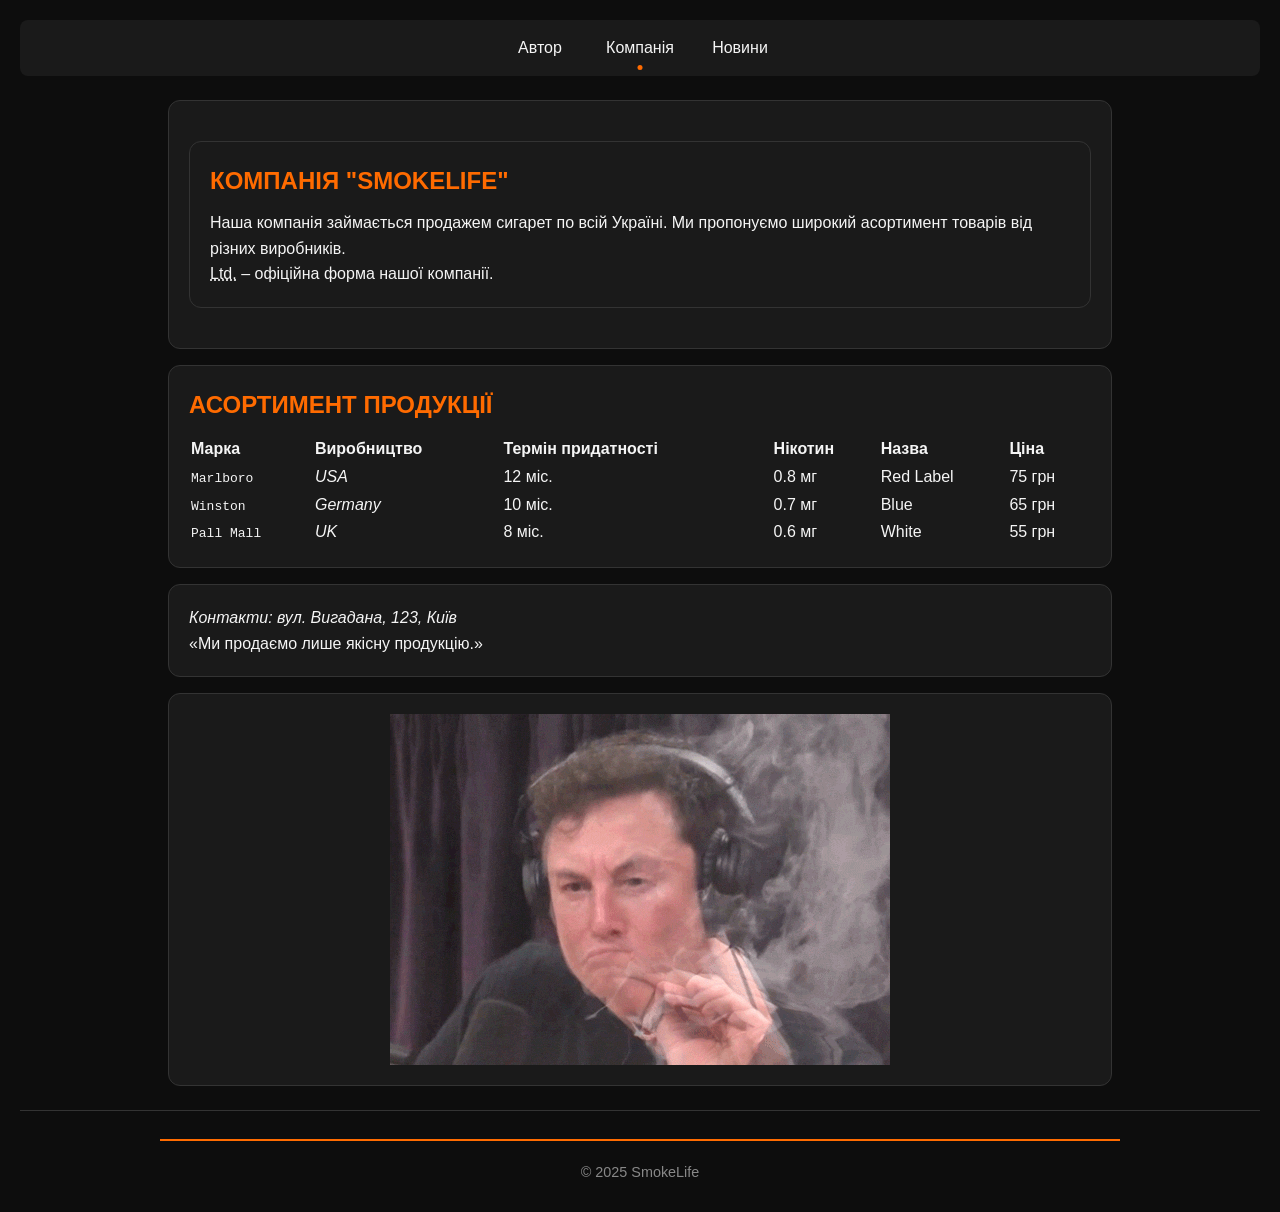
==== src/company.html @ f9f2b9a3 "complete lab2" ====
<!DOCTYPE html>
<html lang="uk">

<head>
	<meta charset="UTF-8">
	<meta name="author" content="Студент Артемка">
	<title>Компанія "SmokeLife"</title>
	<link rel="stylesheet" href="css/style.css">

	<style>
		.product-table {
			width: 100%;
		}

		.logo-img {
			margin: 0 auto;
			width: fit-content;
		}
	</style>
</head>


<body>
	<div class="wrapper">
		<!-- Header & Navigation -->
		<header class="header">
			<div class="header__conainer">
				<nav class="nav">
					<ul class="nav-list">
						<li class="nav-item"><a href="author.html">Автор</a></li>
						<li class="nav-item active"><a href="company.html">Компанія</a></li>
						<li class="nav-item"><a href="news.html">Новини</a></li>
					</ul>
				</nav>
			</div>
		</header>

		<!-- Main content -->
		<main class="main">
			<div class="main__container">
				<!-- Company Intro -->
				<section id="company-intro" class="section">
					<div class="block">
						<article class="company-description">
							<h2 class="section-title">Компанія "SmokeLife"</h2>
							<p>
								Наша компанія займається продажем сигарет по всій Україні.
								Ми пропонуємо широкий асортимент товарів від різних виробників.
							</p>
							<p>
								<abbr class="short" title="Limited">Ltd.</abbr> – офіційна форма нашої компанії.
							</p>
						</article>
					</div>
				</section>

				<!-- Products Table -->
				<section id="products" class="section">
					<h2 class="section-title">Асортимент продукції</h2>
					<table class="product-table">
						<thead>
							<tr>
								<th>Марка</th>
								<th>Виробництво</th>
								<th>Термін придатності</th>
								<th>Нікотин</th>
								<th>Назва</th>
								<th>Ціна</th>
							</tr>
						</thead>
						<tbody>
							<tr>
								<td><code id="c1" title="марка">Marlboro</code></td>
								<td><var id="v1" title="виробник">USA</var></td>
								<td>12 міс.</td>
								<td>0.8 мг</td>
								<td>Red Label</td>
								<td>75 грн</td>
							</tr>
							<tr>
								<td><code id="c2" title="марка">Winston</code></td>
								<td><var id="v2" title="виробник">Germany</var></td>
								<td>10 міс.</td>
								<td>0.7 мг</td>
								<td>Blue</td>
								<td>65 грн</td>
							</tr>
							<tr>
								<td><code id="c3" title="марка">Pall Mall</code></td>
								<td><var id="v3" title="виробник">UK</var></td>
								<td>8 міс.</td>
								<td>0.6 мг</td>
								<td>White</td>
								<td>55 грн</td>
							</tr>
						</tbody>
					</table>
				</section>

				<!-- Contacts and Quote -->
				<section id="contacts" class="section">
					<address class="contact-info">
						Контакти: вул. Вигадана, 123, Київ
					</address>
					<blockquote class="quote">
						<q>Ми продаємо лише якісну продукцію.</q>
					</blockquote>
				</section>

				<!-- Logo Section -->
				<section id="logo-section" class="section">
					<img id="logo" class="logo-img" src="img/g1hQ.gif" alt="Лого компанії">
				</section>

			</div>
		</main>

		<!-- Footer -->
		<footer class="footer">
			<div class="footer__container">
				<hr class="divider">
				<p class="footer-text">© 2025 SmokeLife</p>
			</div>
		</footer>
	</div>

</body>

</html>
---- src/css/style.css ----
/* reset */
*,
*::before,
*::after {
	margin: 0;
	padding: 0;
	box-sizing: border-box;
	border: 0;
	-webkit-tap-highlight-color: transparent;

	/* border: #f5f5f5 solid 1px; */
}

ul,
ol {
	list-style: none;
}

a {
	text-decoration: none;
	color: inherit;
}

img {
	max-width: 100%;
	height: auto;
	display: block;
}

h1,
h2,
h3,
h4,
h5,
h6 {
	font-size: inherit;
	font-weight: inherit;
}

th,
td,
tt {
	text-align: left;
}

/* variables */
:root {
	--color-bg: #0d0d0d;
	--color-text: #f5f5f5;
	--color-accent: #ff6b00;
	--color-muted: #888;
	--color-border: #333;

	--font-main: 'Kanit', sans-serif;

	--container-width: 1000px;
	--transition: 0.3s ease;

	--border-radius: 12px;
}

/* base styles */
html,
body {
	height: 100%;
	font-family: var(--font-main);
	background-color: var(--color-bg);
	color: var(--color-text);
	line-height: 1.6;
	scroll-behavior: smooth;
}

/* container */
.wrapper {
	margin: 0 auto;
	padding: 20px;
	display: flex;
	flex-direction: column;
	min-height: 100vh;
}

[class*='__container'] {
	padding: 8px 20px;
	margin: 0 auto;
	width: 100%;
	max-width: var(--container-width);
}

/* header + navigation */

.nav {
	background-color: #1a1a1a;
	border-radius: 8px;
	padding: 10px 20px;
}

.nav-list {
	display: flex;
	gap: 20px;
	justify-content: center;
}

.nav-item a {
	color: var(--color-text);
	font-weight: 500;
	position: relative;
	display: inline-block;
	padding: 5px 0;
	transition: var(--transition);

	min-width: 80px;
	text-align: center;
}

.nav-item a::after {
	content: '';
	position: absolute;
	bottom: -4px;
	left: 50%;
	transform: translateX(-50%) scaleX(0);
	transform-origin: center center;
	width: 100%;
	height: 2px;
	background: var(--color-accent, orange);
	transition: transform 0.3s ease;
}

.nav-item a:hover::after {
	transform: translateX(-50%) scaleX(1);
}

.nav-item a:hover::before {
	width: 100%;
}

.nav-item.active a {
	color: var(--main-color);
	position: relative;
}

.nav-item.active a::after {
	content: '';
	position: absolute;
	bottom: -4px;
	left: 50%;
	transform: translateX(-50%) scaleX(1);
	width: 5px;
	height: 5px;
	background-color: var(--color-accent);
	border-radius: 50%;

	transition: width 0.3s ease, height 0.2s ease, border-radius 0.2s ease;
}

.nav-item.active a:hover::after {
	width: 100%;
	height: 2px;
	border-radius: 1px;
}

/* content */

.main {
	flex: 1;
	display: flex;
	flex-direction: column;
	gap: 40px;
}

.section {
	padding: 20px;
	background-color: #1a1a1a;
	border: 1px solid var(--color-border);
	border-radius: var(--border-radius);

	margin: 16px 8px;
}

.section-title {
	font-size: 1.5rem;
	font-weight: 600;
	margin-bottom: 10px;
	color: var(--color-accent);
}

article {
	padding: 20px;
	margin: 20px 0;
	background-color: #1a1a1a;
	border: 1px solid var(--color-border);
	border-radius: var(--border-radius);
}

.article p {
	font-size: 1rem;
	color: var(--color-text);
}

/* news */

.news-title {
	font-size: 1.1rem;
	font-weight: 600;
	margin-bottom: 10px;
	color: var(--color-accent);
}

.discount {
	color: var(--color-accent);
}

/* footer */
.footer {
	margin-top: auto;
	text-align: center;
	border-top: 1px solid var(--color-border);
	color: var(--color-muted);
	font-size: 0.9rem;
}

.divider {
	border: none;
	border-top: 2px solid var(--color-accent);
	margin: 20px 0;
}

/* media queries */
.section-title::first-line {
	text-transform: uppercase;
}

.article p::after {
	content: ' +';
	color: var(--color-accent);
}
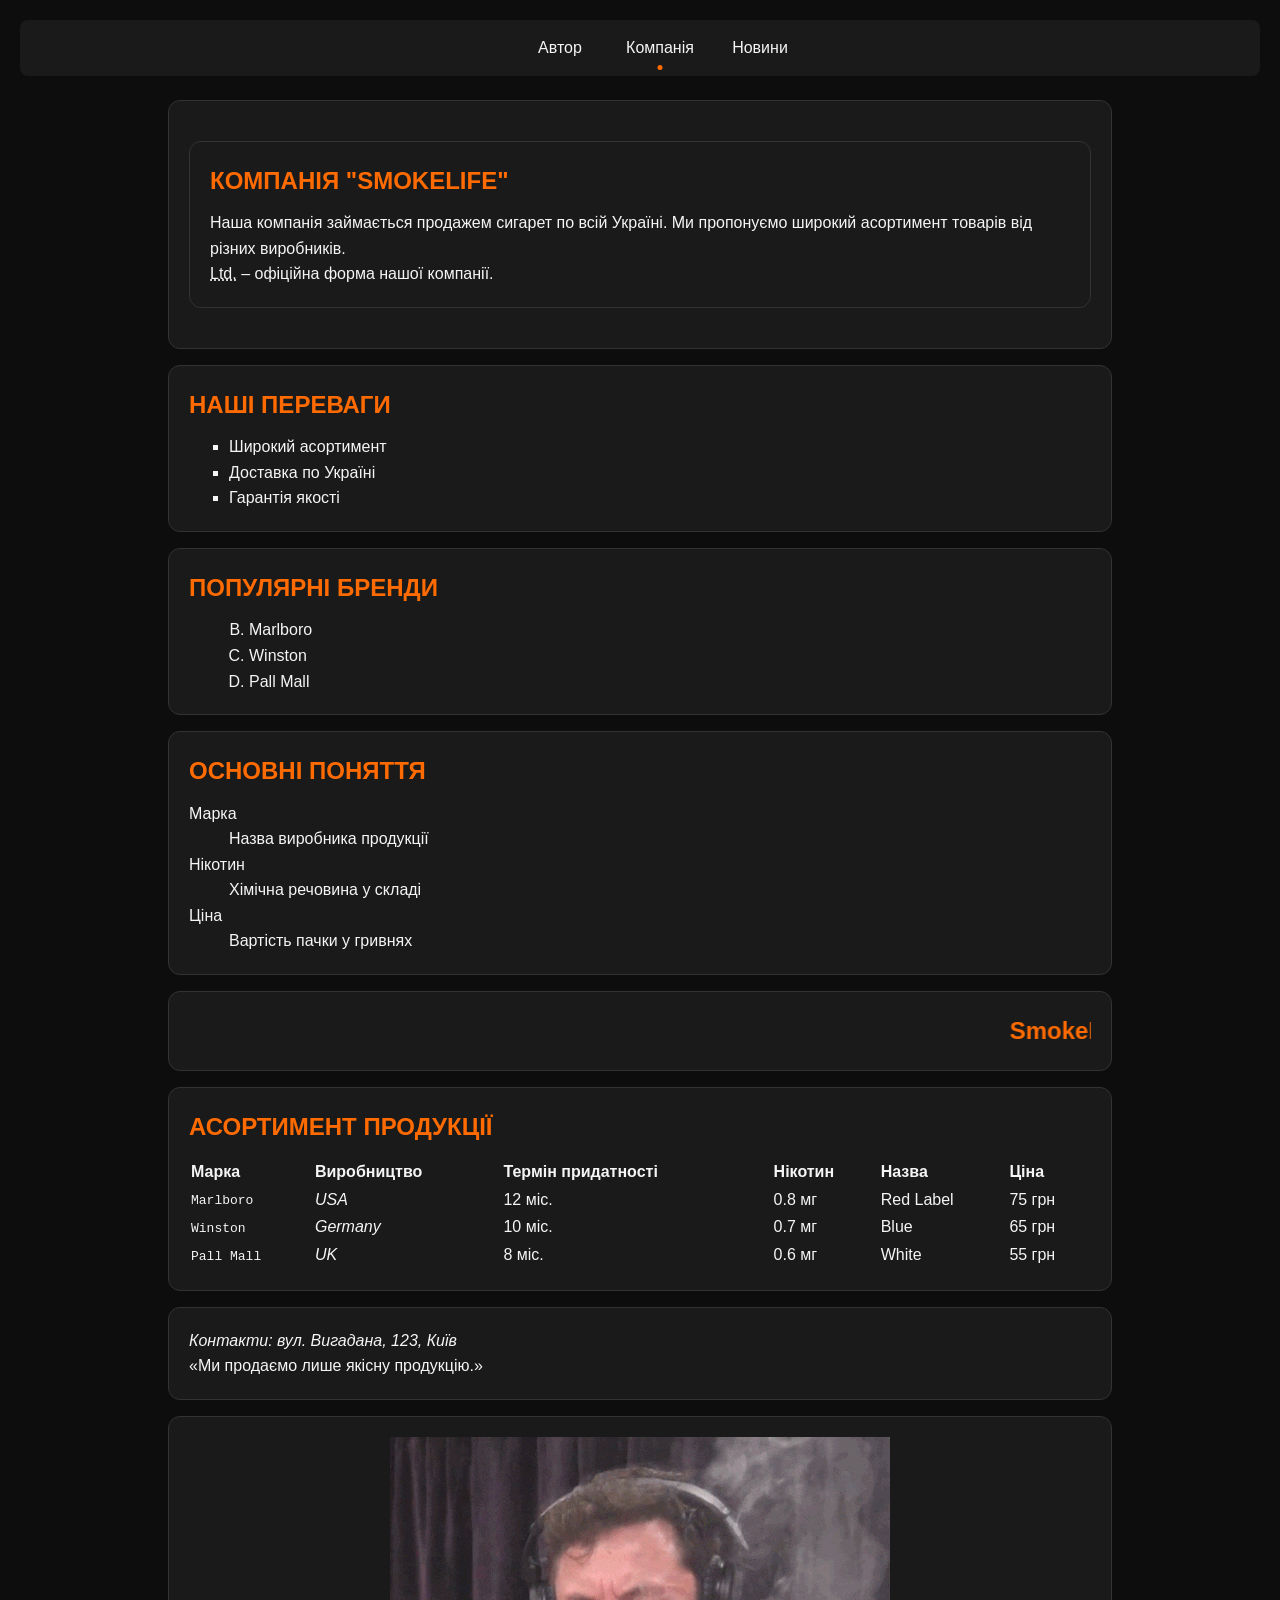
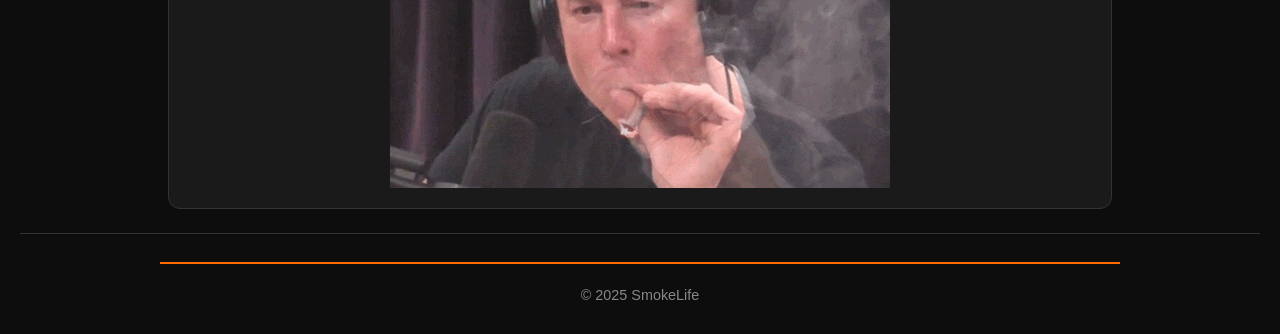
==== commit f6dc28a4: "complete lab3" ====
--- a/src/company.html
+++ b/src/company.html
@@ -52,6 +52,46 @@
 							</p>
 						</article>
 					</div>
+				</section>
+
+				<!-- Bulleted list -->
+				<section class="section">
+					<h2 class="section-title">Наші переваги</h2>
+					<ul type="square" title="Список переваг">
+						<li class="adv-item">Широкий асортимент</li>
+						<li class="adv-item">Доставка по Україні</li>
+						<li class="adv-item">Гарантія якості</li>
+					</ul>
+				</section>
+
+				<!-- Numbered list -->
+				<section class="section">
+					<h2 class="section-title">Популярні бренди</h2>
+					<ol type="A" start="2" style="margin-left:20px;">
+						<li value="2" class="brand-item">Marlboro</li>
+						<li class="brand-item">Winston</li>
+						<li class="brand-item">Pall Mall</li>
+					</ol>
+				</section>
+
+				<!-- List of definitions -->
+				<section class="section">
+					<h2 class="section-title">Основні поняття</h2>
+					<dl class="definitions" id="defs" title="Терміни компанії">
+						<dt title="марка сигарет" class="term">Марка</dt>
+						<dd>Назва виробника продукції</dd>
+						<dt title="нікотин" class="term">Нікотин</dt>
+						<dd>Хімічна речовина у складі</dd>
+						<dt title="ціна" class="term">Ціна</dt>
+						<dd>Вартість пачки у гривнях</dd>
+					</dl>
+				</section>
+
+				<!-- marquee -->
+				<section class="section marquee-section">
+					<marquee scrollamount="5" title="Реклама" id="runtext">
+						SmokeLife – тільки якість, тільки оригінал!
+					</marquee>
 				</section>
 
 				<!-- Products Table -->
--- a/src/css/style.css
+++ b/src/css/style.css
@@ -11,8 +11,33 @@
 	/* border: #f5f5f5 solid 1px; */
 }
 
-ul,
+/* ul,
 ol {
+	list-style: none;
+} */
+
+ul {
+	padding-left: 40px;
+	/* margin-top: 1em; */
+	/* margin-bottom: 1em; */
+}
+
+ol {
+	padding-left: 40px;
+	/* margin-top: 1em; */
+	/* margin-bottom: 1em; */
+}
+
+/* dl {
+	margin-top: 1em;
+	margin-bottom: 1em;
+} */
+
+dd {
+	margin-left: 40px;
+}
+
+.nav-list {
 	list-style: none;
 }
 
@@ -233,3 +258,13 @@
 	content: ' +';
 	color: var(--color-accent);
 }
+
+.section.marquee-section {
+	color: var(--color-accent);
+	font-size: 1.5rem;
+	font-weight: 600;
+
+	display: flex;
+	justify-content: center;
+	align-items: center;
+}
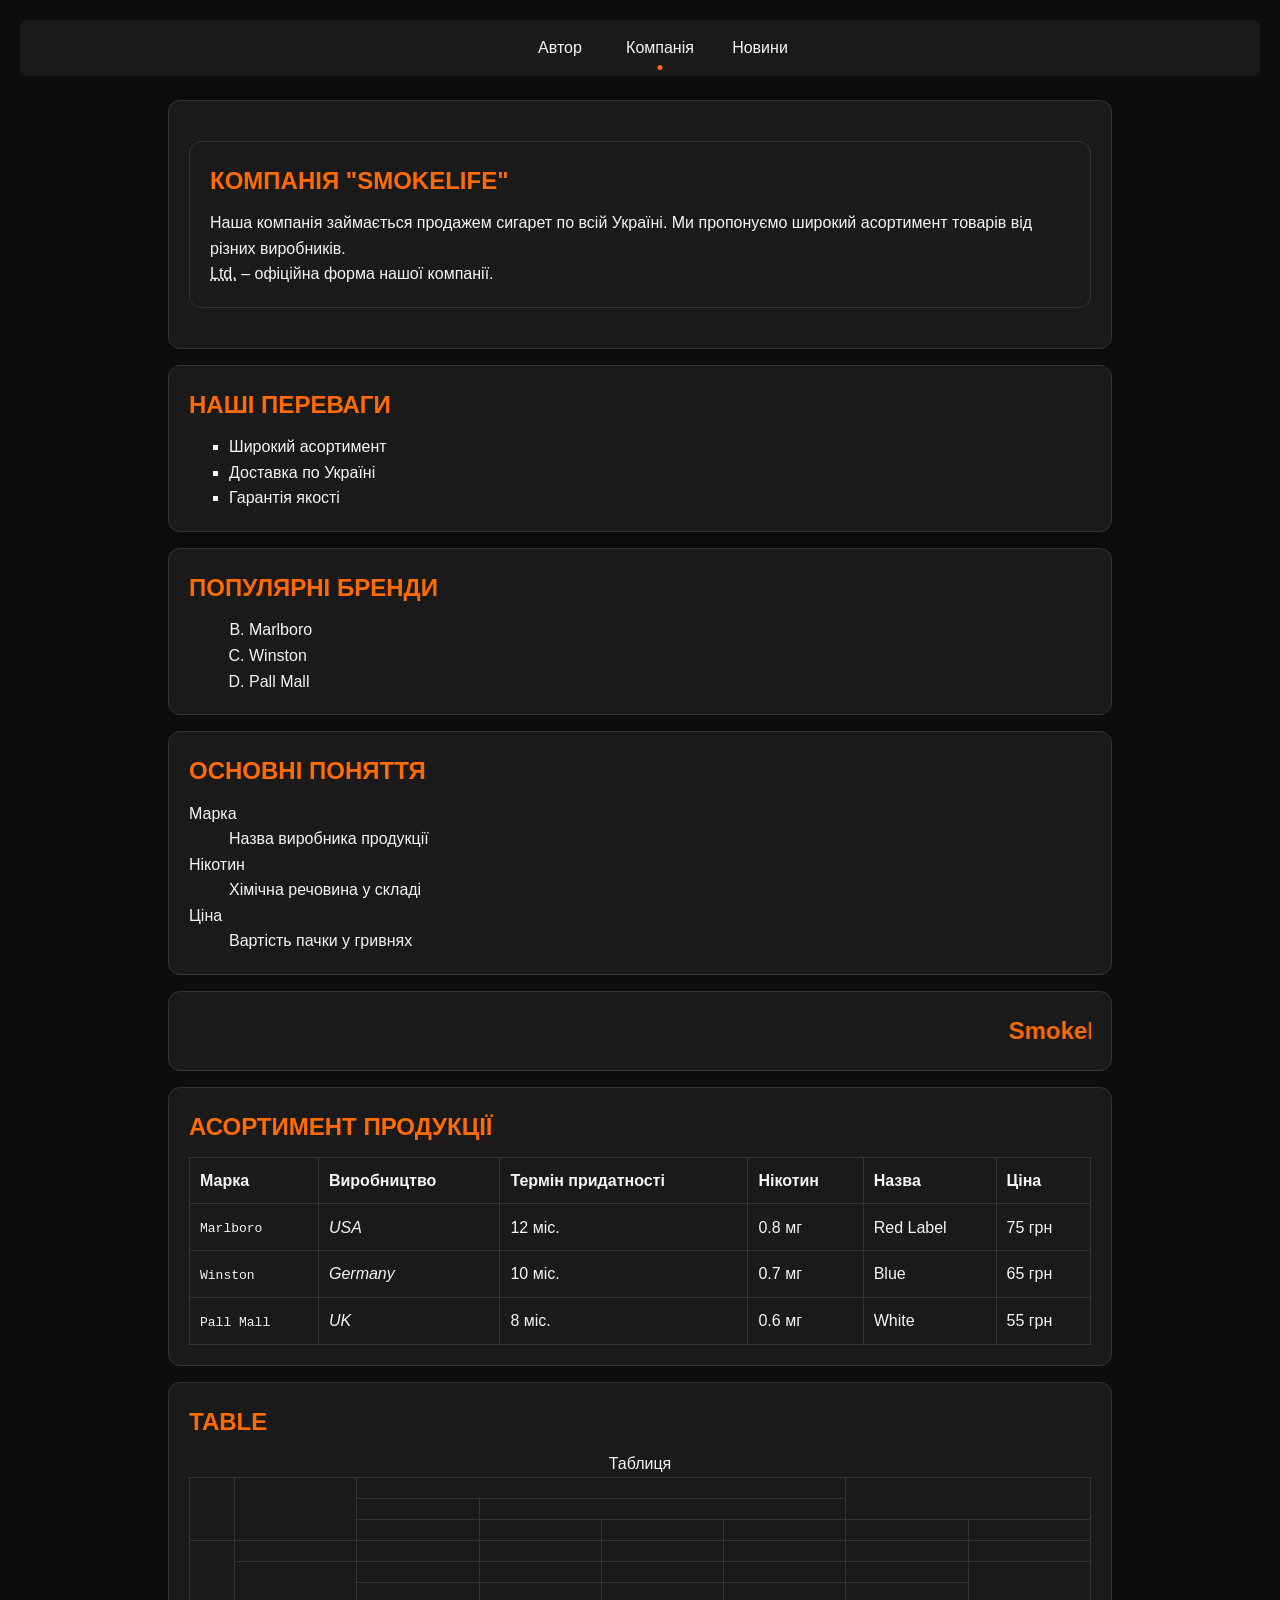
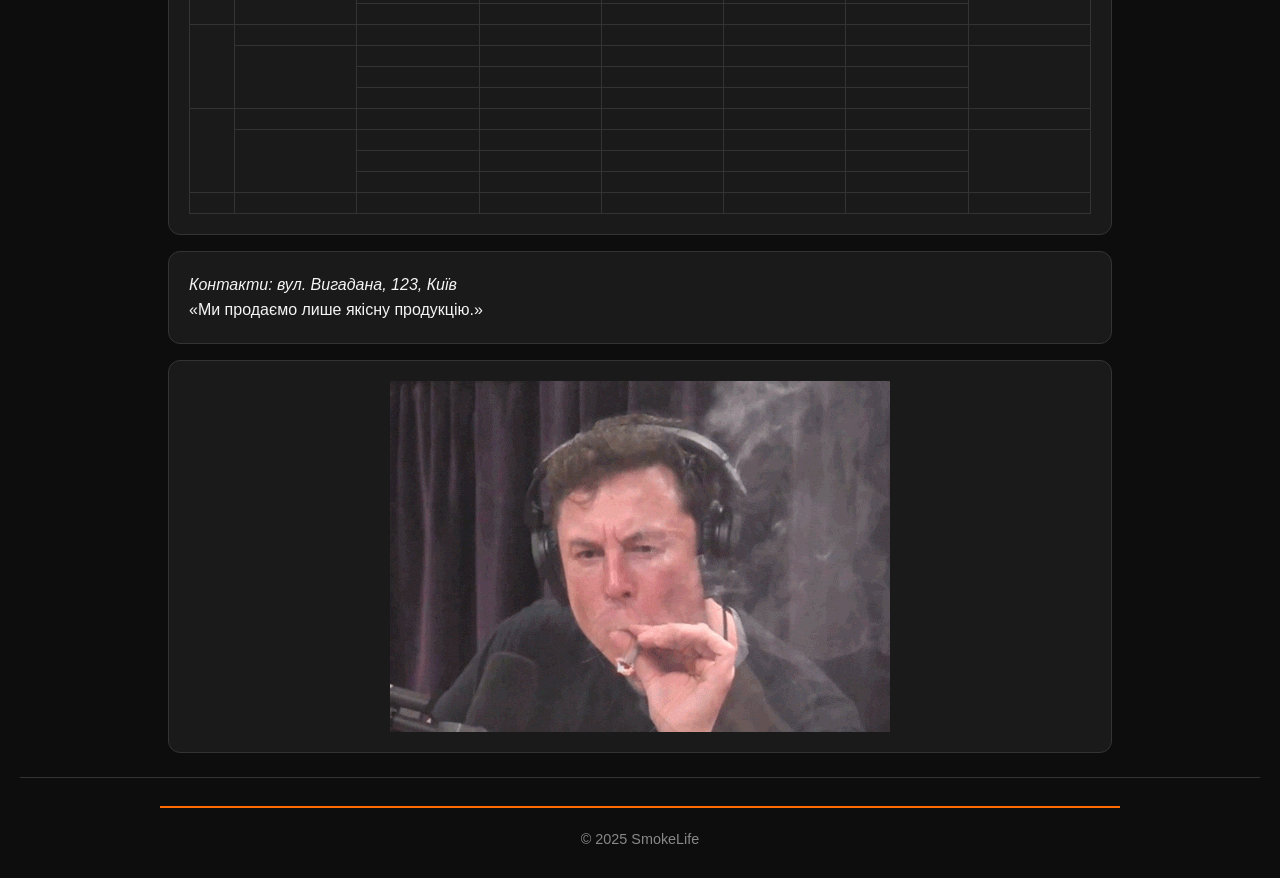
==== commit 19e77abf: "complete lab4" ====
--- a/src/company.html
+++ b/src/company.html
@@ -137,6 +137,152 @@
 					</table>
 				</section>
 
+				<!-- Table -->
+				<section class="section">
+					<h2 class="section-title">Table </h2>
+					<table border="1" cellspacing="0" cellpadding="4">
+						<caption>Таблиця</caption>
+						<thead>
+							<tr>
+								<th rowspan="3"></th>
+								<th rowspan="3"></th>
+								<th colspan="4"></th>
+								<th rowspan="2" colspan="2"></th>
+							</tr>
+							<tr>
+								<td></td>
+								<td colspan="3"></td>
+							</tr>
+							<tr>
+								<td></td>
+								<td></td>
+								<td></td>
+								<td></td>
+								<td></td>
+								<td></td>
+							</tr>
+						</thead>
+
+						<tbody>
+							<tr>
+								<td rowspan="4" style="width: 5%;"></td>
+								<td></td>
+								<td></td>
+								<td></td>
+								<td></td>
+								<td></td>
+								<td></td>
+								<td></td>
+							</tr>
+							<tr>
+								<td rowspan="3"></td>
+								<td></td>
+								<td></td>
+								<td></td>
+								<td></td>
+								<td></td>
+								<td rowspan="3"></td>
+							</tr>
+							<tr>
+								<td></td>
+								<td></td>
+								<td></td>
+								<td></td>
+								<td></td>
+							</tr>
+							<tr>
+								<td></td>
+								<td></td>
+								<td></td>
+								<td></td>
+								<td></td>
+							</tr>
+
+							<tr>
+								<td rowspan="4"></td>
+								<td></td>
+								<td></td>
+								<td></td>
+								<td></td>
+								<td></td>
+								<td></td>
+								<td></td>
+							</tr>
+							<tr>
+								<td rowspan="3"></td>
+								<td></td>
+								<td></td>
+								<td></td>
+								<td></td>
+								<td></td>
+								<td rowspan="3"></td>
+							</tr>
+							<tr>
+								<td></td>
+								<td></td>
+								<td></td>
+								<td></td>
+								<td></td>
+							</tr>
+							<tr>
+								<td></td>
+								<td></td>
+								<td></td>
+								<td></td>
+								<td></td>
+							</tr>
+
+							<tr>
+								<td rowspan="4"></td>
+								<td></td>
+								<td></td>
+								<td></td>
+								<td></td>
+								<td></td>
+								<td></td>
+								<td></td>
+							</tr>
+							<tr>
+								<td rowspan="3"></td>
+								<td></td>
+								<td></td>
+								<td></td>
+								<td></td>
+								<td></td>
+								<td rowspan="3"></td>
+							</tr>
+							<tr>
+								<td></td>
+								<td></td>
+								<td></td>
+								<td></td>
+								<td></td>
+							</tr>
+							<tr>
+								<td></td>
+								<td></td>
+								<td></td>
+								<td></td>
+								<td></td>
+							</tr>
+
+						</tbody>
+
+						<tfoot>
+							<tr>
+								<td></td>
+								<td></td>
+								<td></td>
+								<td></td>
+								<td></td>
+								<td></td>
+								<td></td>
+								<td></td>
+							</tr>
+						</tfoot>
+					</table>
+				</section>
+
 				<!-- Contacts and Quote -->
 				<section id="contacts" class="section">
 					<address class="contact-info">
--- a/src/css/style.css
+++ b/src/css/style.css
@@ -66,6 +66,22 @@
 td,
 tt {
 	text-align: left;
+}
+
+table,
+tr,
+td,
+th {
+	border-collapse: collapse;
+	border: 1px solid var(--color-border);
+	/* border: 1px solid var(--color-text); */
+	padding: 10px;
+}
+
+table {
+	border-collapse: collapse;
+	border: 1px solid var(--color-border);
+	width: 100%;
 }
 
 /* variables */
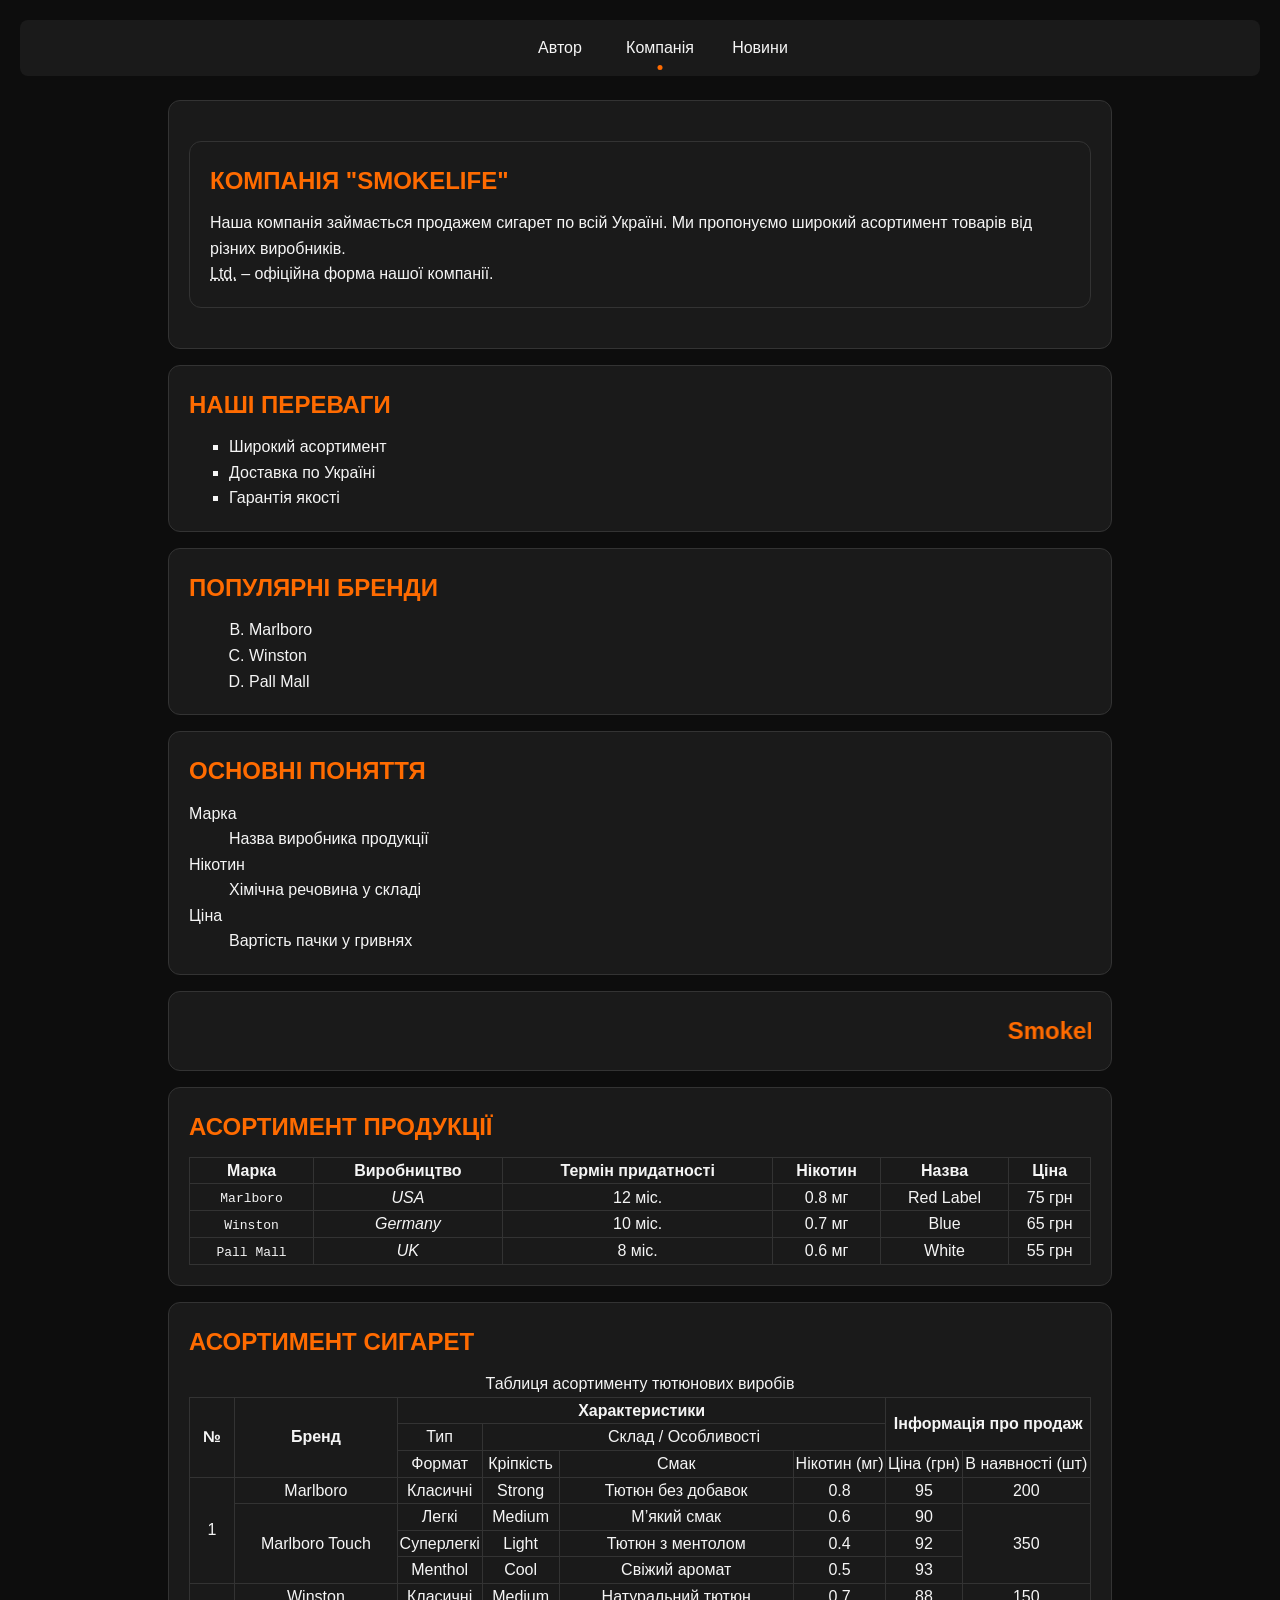
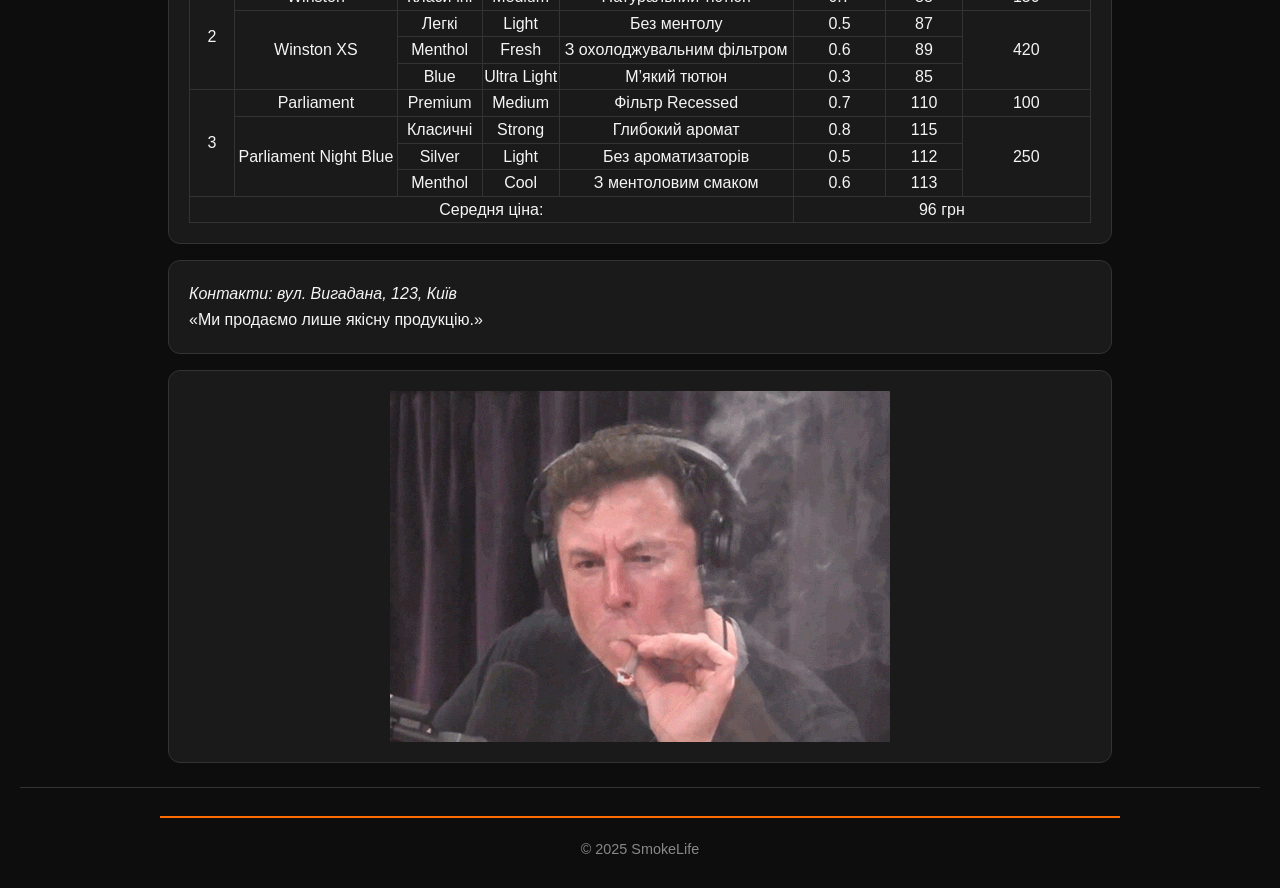
==== commit 623486ec: "complete lab4" ====
--- a/src/company.html
+++ b/src/company.html
@@ -139,149 +139,144 @@
 
 				<!-- Table -->
 				<section class="section">
-					<h2 class="section-title">Table </h2>
+					<h2 class="section-title">Асортимент сигарет</h2>
 					<table border="1" cellspacing="0" cellpadding="4">
-						<caption>Таблиця</caption>
+						<caption>Таблиця асортименту тютюнових виробів</caption>
 						<thead>
 							<tr>
-								<th rowspan="3"></th>
-								<th rowspan="3"></th>
-								<th colspan="4"></th>
-								<th rowspan="2" colspan="2"></th>
-							</tr>
-							<tr>
-								<td></td>
-								<td colspan="3"></td>
-							</tr>
-							<tr>
-								<td></td>
-								<td></td>
-								<td></td>
-								<td></td>
-								<td></td>
-								<td></td>
+								<th rowspan="3">№</th>
+								<th rowspan="3">Бренд</th>
+								<th colspan="4">Характеристики</th>
+								<th rowspan="2" colspan="2">Інформація про продаж</th>
+							</tr>
+							<tr>
+								<td>Тип</td>
+								<td colspan="3">Склад / Особливості</td>
+							</tr>
+							<tr>
+								<td>Формат</td>
+								<td>Кріпкість</td>
+								<td>Смак</td>
+								<td>Нікотин (мг)</td>
+								<td>Ціна (грн)</td>
+								<td>В наявності (шт)</td>
 							</tr>
 						</thead>
 
 						<tbody>
 							<tr>
-								<td rowspan="4" style="width: 5%;"></td>
-								<td></td>
-								<td></td>
-								<td></td>
-								<td></td>
-								<td></td>
-								<td></td>
-								<td></td>
-							</tr>
-							<tr>
-								<td rowspan="3"></td>
-								<td></td>
-								<td></td>
-								<td></td>
-								<td></td>
-								<td></td>
-								<td rowspan="3"></td>
-							</tr>
-							<tr>
-								<td></td>
-								<td></td>
-								<td></td>
-								<td></td>
-								<td></td>
-							</tr>
-							<tr>
-								<td></td>
-								<td></td>
-								<td></td>
-								<td></td>
-								<td></td>
-							</tr>
-
-							<tr>
-								<td rowspan="4"></td>
-								<td></td>
-								<td></td>
-								<td></td>
-								<td></td>
-								<td></td>
-								<td></td>
-								<td></td>
-							</tr>
-							<tr>
-								<td rowspan="3"></td>
-								<td></td>
-								<td></td>
-								<td></td>
-								<td></td>
-								<td></td>
-								<td rowspan="3"></td>
-							</tr>
-							<tr>
-								<td></td>
-								<td></td>
-								<td></td>
-								<td></td>
-								<td></td>
-							</tr>
-							<tr>
-								<td></td>
-								<td></td>
-								<td></td>
-								<td></td>
-								<td></td>
-							</tr>
-
-							<tr>
-								<td rowspan="4"></td>
-								<td></td>
-								<td></td>
-								<td></td>
-								<td></td>
-								<td></td>
-								<td></td>
-								<td></td>
-							</tr>
-							<tr>
-								<td rowspan="3"></td>
-								<td></td>
-								<td></td>
-								<td></td>
-								<td></td>
-								<td></td>
-								<td rowspan="3"></td>
-							</tr>
-							<tr>
-								<td></td>
-								<td></td>
-								<td></td>
-								<td></td>
-								<td></td>
-							</tr>
-							<tr>
-								<td></td>
-								<td></td>
-								<td></td>
-								<td></td>
-								<td></td>
+								<td rowspan="4" style="width: 5%;">1</td>
+								<td>Marlboro</td>
+								<td>Класичні</td>
+								<td>Strong</td>
+								<td>Тютюн без добавок</td>
+								<td>0.8</td>
+								<td>95</td>
+								<td>200</td>
+							</tr>
+							<tr>
+								<td rowspan="3">Marlboro Touch</td>
+								<td>Легкі</td>
+								<td>Medium</td>
+								<td>М’який смак</td>
+								<td>0.6</td>
+								<td>90</td>
+								<td rowspan="3">350</td>
+							</tr>
+							<tr>
+								<td>Суперлегкі</td>
+								<td>Light</td>
+								<td>Тютюн з ментолом</td>
+								<td>0.4</td>
+								<td>92</td>
+							</tr>
+							<tr>
+								<td>Menthol</td>
+								<td>Cool</td>
+								<td>Свіжий аромат</td>
+								<td>0.5</td>
+								<td>93</td>
+							</tr>
+
+							<tr>
+								<td rowspan="4">2</td>
+								<td>Winston</td>
+								<td>Класичні</td>
+								<td>Medium</td>
+								<td>Натуральний тютюн</td>
+								<td>0.7</td>
+								<td>88</td>
+								<td>150</td>
+							</tr>
+							<tr>
+								<td rowspan="3">Winston XS</td>
+								<td>Легкі</td>
+								<td>Light</td>
+								<td>Без ментолу</td>
+								<td>0.5</td>
+								<td>87</td>
+								<td rowspan="3">420</td>
+							</tr>
+							<tr>
+								<td>Menthol</td>
+								<td>Fresh</td>
+								<td>З охолоджувальним фільтром</td>
+								<td>0.6</td>
+								<td>89</td>
+							</tr>
+							<tr>
+								<td>Blue</td>
+								<td>Ultra Light</td>
+								<td>М’який тютюн</td>
+								<td>0.3</td>
+								<td>85</td>
+							</tr>
+
+							<tr>
+								<td rowspan="4">3</td>
+								<td>Parliament</td>
+								<td>Premium</td>
+								<td>Medium</td>
+								<td>Фільтр Recessed</td>
+								<td>0.7</td>
+								<td>110</td>
+								<td>100</td>
+							</tr>
+							<tr>
+								<td rowspan="3">Parliament Night Blue</td>
+								<td>Класичні</td>
+								<td>Strong</td>
+								<td>Глибокий аромат</td>
+								<td>0.8</td>
+								<td>115</td>
+								<td rowspan="3">250</td>
+							</tr>
+							<tr>
+								<td>Silver</td>
+								<td>Light</td>
+								<td>Без ароматизаторів</td>
+								<td>0.5</td>
+								<td>112</td>
+							</tr>
+							<tr>
+								<td>Menthol</td>
+								<td>Cool</td>
+								<td>З ментоловим смаком</td>
+								<td>0.6</td>
+								<td>113</td>
 							</tr>
 
 						</tbody>
 
 						<tfoot>
 							<tr>
-								<td></td>
-								<td></td>
-								<td></td>
-								<td></td>
-								<td></td>
-								<td></td>
-								<td></td>
-								<td></td>
+								<td colspan="5">Середня ціна:</td>
+								<td colspan="4">96 грн</td>
 							</tr>
 						</tfoot>
 					</table>
 				</section>
+
 
 				<!-- Contacts and Quote -->
 				<section id="contacts" class="section">
--- a/src/css/style.css
+++ b/src/css/style.css
@@ -65,7 +65,7 @@
 th,
 td,
 tt {
-	text-align: left;
+	text-align: center;
 }
 
 table,
@@ -75,7 +75,7 @@
 	border-collapse: collapse;
 	border: 1px solid var(--color-border);
 	/* border: 1px solid var(--color-text); */
-	padding: 10px;
+	/* padding: 10px; */
 }
 
 table {
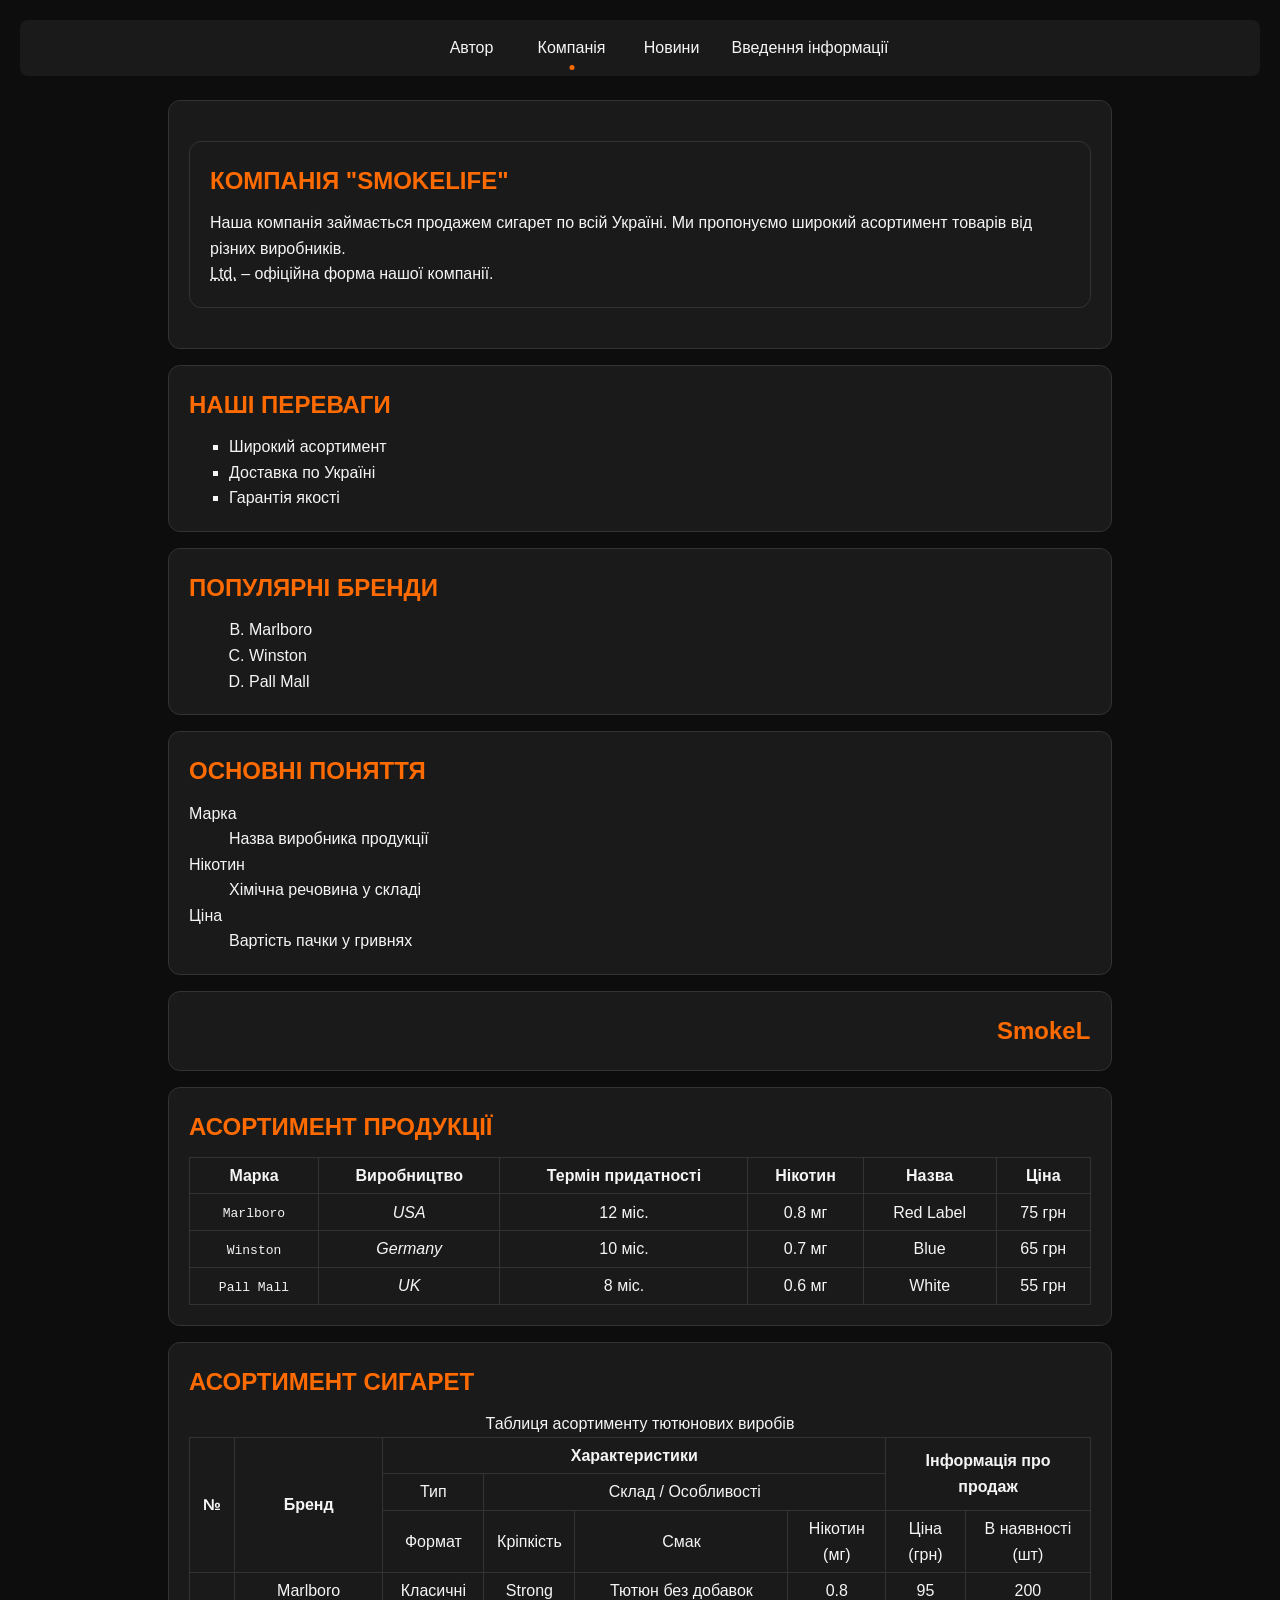
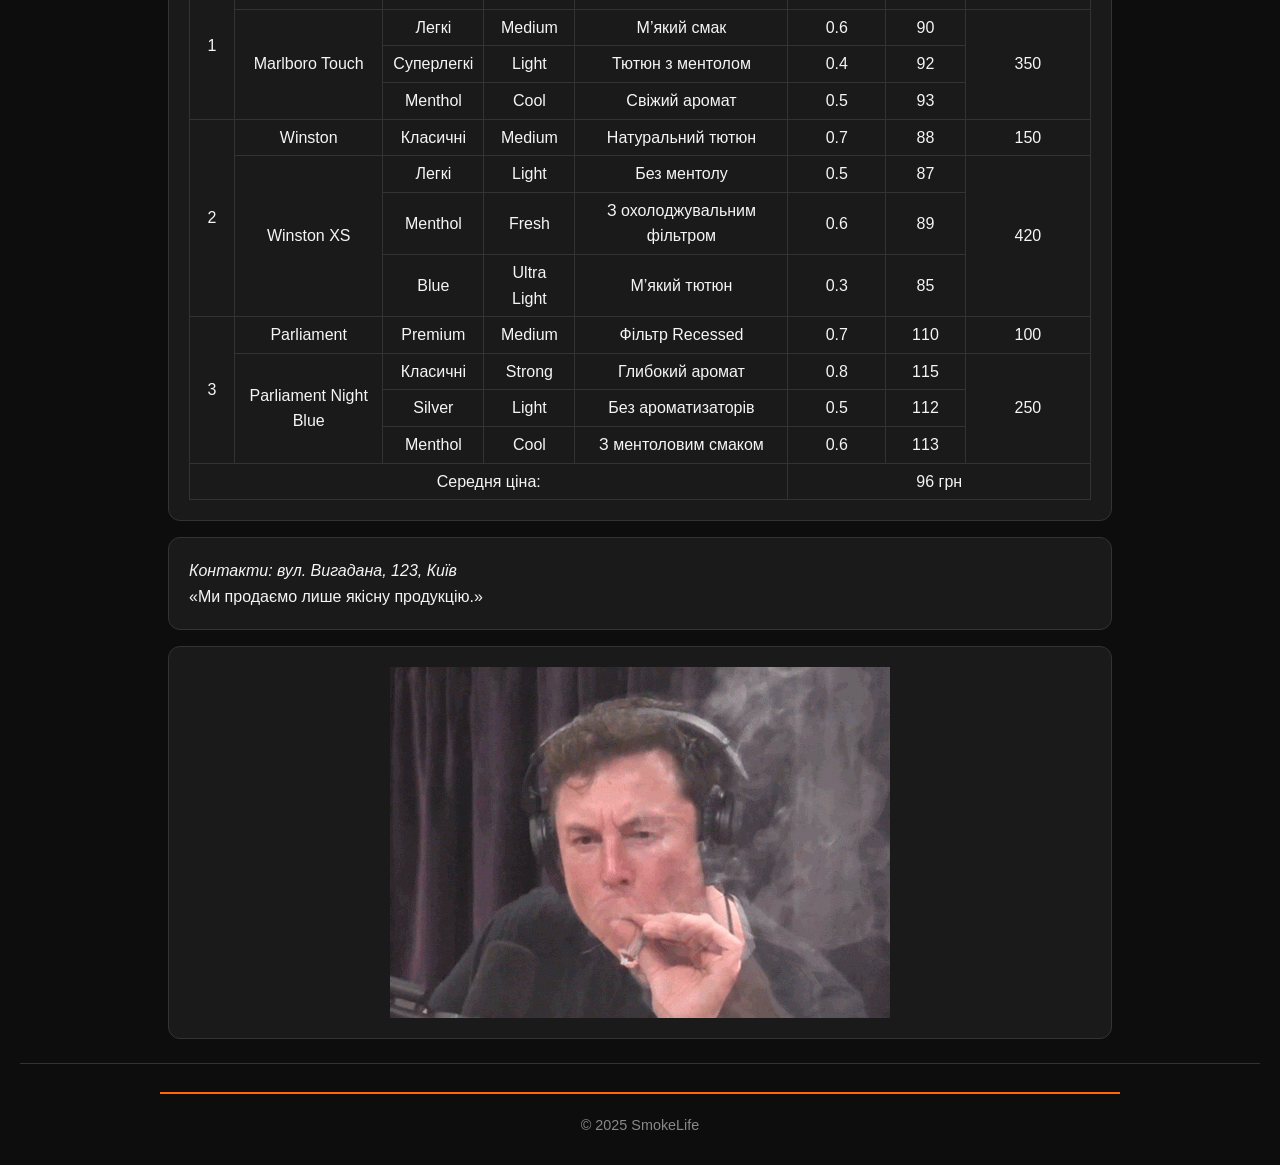
==== commit c58c3f81: "complete lab5" ====
--- a/src/company.html
+++ b/src/company.html
@@ -30,6 +30,7 @@
 						<li class="nav-item"><a href="author.html">Автор</a></li>
 						<li class="nav-item active"><a href="company.html">Компанія</a></li>
 						<li class="nav-item"><a href="news.html">Новини</a></li>
+						<li class="nav-item"><a href="user.html">Введення інформації</a></li>
 					</ul>
 				</nav>
 			</div>
--- a/src/css/style.css
+++ b/src/css/style.css
@@ -68,14 +68,13 @@
 	text-align: center;
 }
 
-table,
 tr,
 td,
 th {
 	border-collapse: collapse;
 	border: 1px solid var(--color-border);
 	/* border: 1px solid var(--color-text); */
-	/* padding: 10px; */
+	padding: 5px 10px;
 }
 
 table {
@@ -284,3 +283,236 @@
 	justify-content: center;
 	align-items: center;
 }
+
+/* form */
+
+form {
+	display: flex;
+	flex-direction: column;
+	gap: 20px;
+	width: 100%;
+}
+
+fieldset {
+	display: flex;
+	flex-direction: column;
+	gap: 15px;
+	padding: 20px;
+	border-radius: var(--border-radius);
+	border: 1px solid var(--color-border);
+	background-color: #1a1a1a;
+}
+
+label {
+	font-weight: 500;
+	margin-bottom: 5px;
+}
+
+input,
+textarea,
+select,
+progress,
+meter {
+	padding: 8px;
+	border-radius: var(--border-radius);
+	border: 1px solid var(--color-border);
+	background-color: #0d0d0d;
+	color: var(--color-text);
+	font-family: var(--font-main);
+	font-size: 1rem;
+	width: 100%;
+
+	transition: var(--transition);
+
+	&:focus,
+	&:active,
+	&:hover {
+		border-style: solid;
+		/* border-width: 2px; */
+		border-color: var(--color-accent);
+		box-shadow: 0 0 5px var(--color-accent);
+		outline: none;
+	}
+}
+
+meter,
+progress {
+	appearance: none; /* вимикає стандартний стиль */
+	-webkit-appearance: none;
+	width: 100%;
+	height: 20px;
+	border-radius: var(--border-radius);
+	background-color: #333; /* колір фону прогрес-бара */
+}
+
+meter::-webkit-meter-bar,
+progress::-webkit-progress-bar {
+	background-color: #333;
+	border-radius: var(--border-radius);
+}
+
+meter::-webkit-meter-optimum-value,
+meter::-webkit-meter-suboptimum-value,
+progress::-webkit-progress-value {
+	background-color: var(--color-accent);
+	border-radius: var(--border-radius);
+}
+
+meter::-moz-meter-bar,
+meter::-moz-progress-bar,
+progress::-moz-progress-bar {
+	background-color: var(--color-accent);
+	border-radius: var(--border-radius);
+}
+
+input[type='radio'],
+input[type='checkbox'] {
+	width: auto;
+	margin-right: 8px;
+}
+
+button {
+	padding: 10px 20px;
+	border-radius: var(--border-radius);
+	background: var(--color-accent);
+	color: #fff;
+	font-weight: 500;
+	border: none;
+	cursor: pointer;
+	transition: var(--transition);
+
+	&:hover {
+		opacity: 0.9;
+	}
+}
+
+.gender-options {
+	display: flex;
+	gap: 15px;
+	align-items: center;
+
+	input[type='radio'] {
+		display: none;
+
+		&:checked + label::after {
+			transform: translateY(-50%) scale(1);
+			background-color: #fff;
+		}
+	}
+}
+
+.gender-options label {
+	position: relative;
+	padding-left: 28px;
+	cursor: pointer;
+	user-select: none;
+	font-weight: 500;
+	color: var(--color-text);
+}
+
+.gender-options label::before {
+	content: '';
+	position: absolute;
+	left: 0;
+	top: 50%;
+	transform: translateY(-50%);
+	width: 18px;
+	height: 18px;
+	border: 2px solid var(--color-border);
+	border-radius: 50%;
+	background: var(--color-bg);
+	transition: all 0.2s ease;
+}
+
+.gender-options input[type='radio']:checked + label::before {
+	background: var(--color-accent);
+	border-color: var(--color-accent);
+}
+
+.gender-options label::after {
+	content: '';
+	position: absolute;
+	left: 5px;
+	top: 50%;
+	transform: translateY(-50%) scale(0);
+	width: 8px;
+	height: 8px;
+	background: var(--color-bg);
+	border-radius: 50%;
+	transition: transform 0.2s ease;
+}
+
+select {
+	padding: 10px;
+	border-radius: var(--border-radius);
+	border: 1px solid var(--color-border);
+	background: var(--color-bg);
+	color: var(--color-text);
+	font-family: var(--font-main);
+	font-size: 1rem;
+	appearance: none;
+	-webkit-appearance: none;
+	-moz-appearance: none;
+	background-repeat: no-repeat;
+	background-position: right 10px center;
+	background-size: 10px;
+	cursor: pointer;
+}
+
+textarea {
+	padding: 10px;
+	border-radius: var(--border-radius);
+	border: 1px solid var(--color-border);
+	background-color: var(--color-bg);
+	color: var(--color-text);
+	font-family: var(--font-main);
+	font-size: 1rem;
+	width: 100%;
+	min-height: 80px;
+	resize: vertical; /* Только вертикальное изменение размера */
+	transition: border-color 0.3s ease, box-shadow 0.3s ease;
+	box-sizing: border-box;
+}
+
+textarea:focus {
+	border-color: var(--color-accent);
+	box-shadow: 0 0 6px var(--color-accent);
+	outline: none;
+}
+
+/* Placeholder стиль */
+textarea::placeholder {
+	color: var(--color-muted);
+	font-style: italic;
+}
+
+/* Автоматическая высота при вводе */
+textarea.auto-resize {
+	overflow: hidden;
+}
+
+input[type='file'] {
+	padding: 10px;
+	border-radius: var(--border-radius);
+	border: 1px solid var(--color-border);
+	background: var(--color-bg);
+	color: var(--color-text);
+	font-family: var(--font-main);
+	cursor: pointer;
+}
+
+input[type='file']::file-selector-button {
+	background: var(--color-accent);
+	color: #fff;
+	border: none;
+	padding: 8px 12px;
+	border-radius: var(--border-radius);
+	cursor: pointer;
+	transition: background 0.3s ease;
+}
+
+input[type='file']::file-selector-button:hover {
+	background: darkorange;
+}
+
+/* */
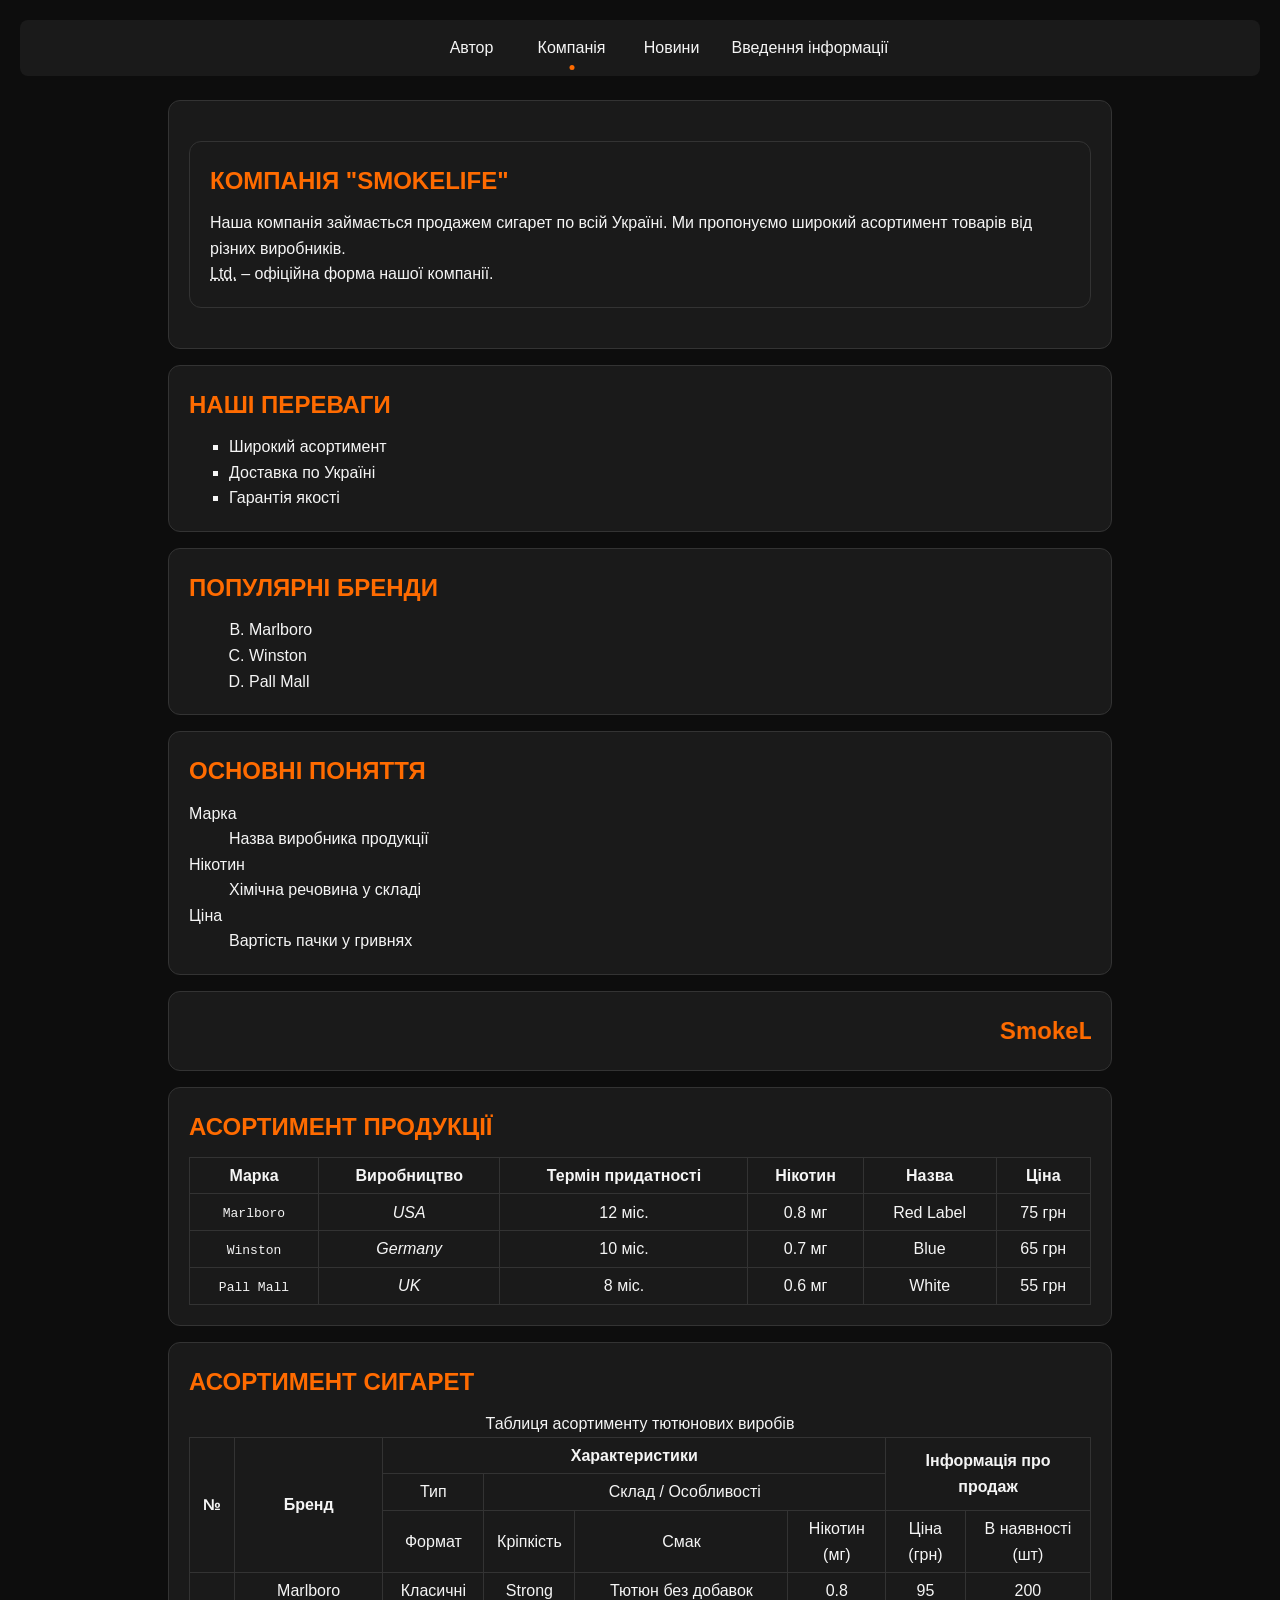
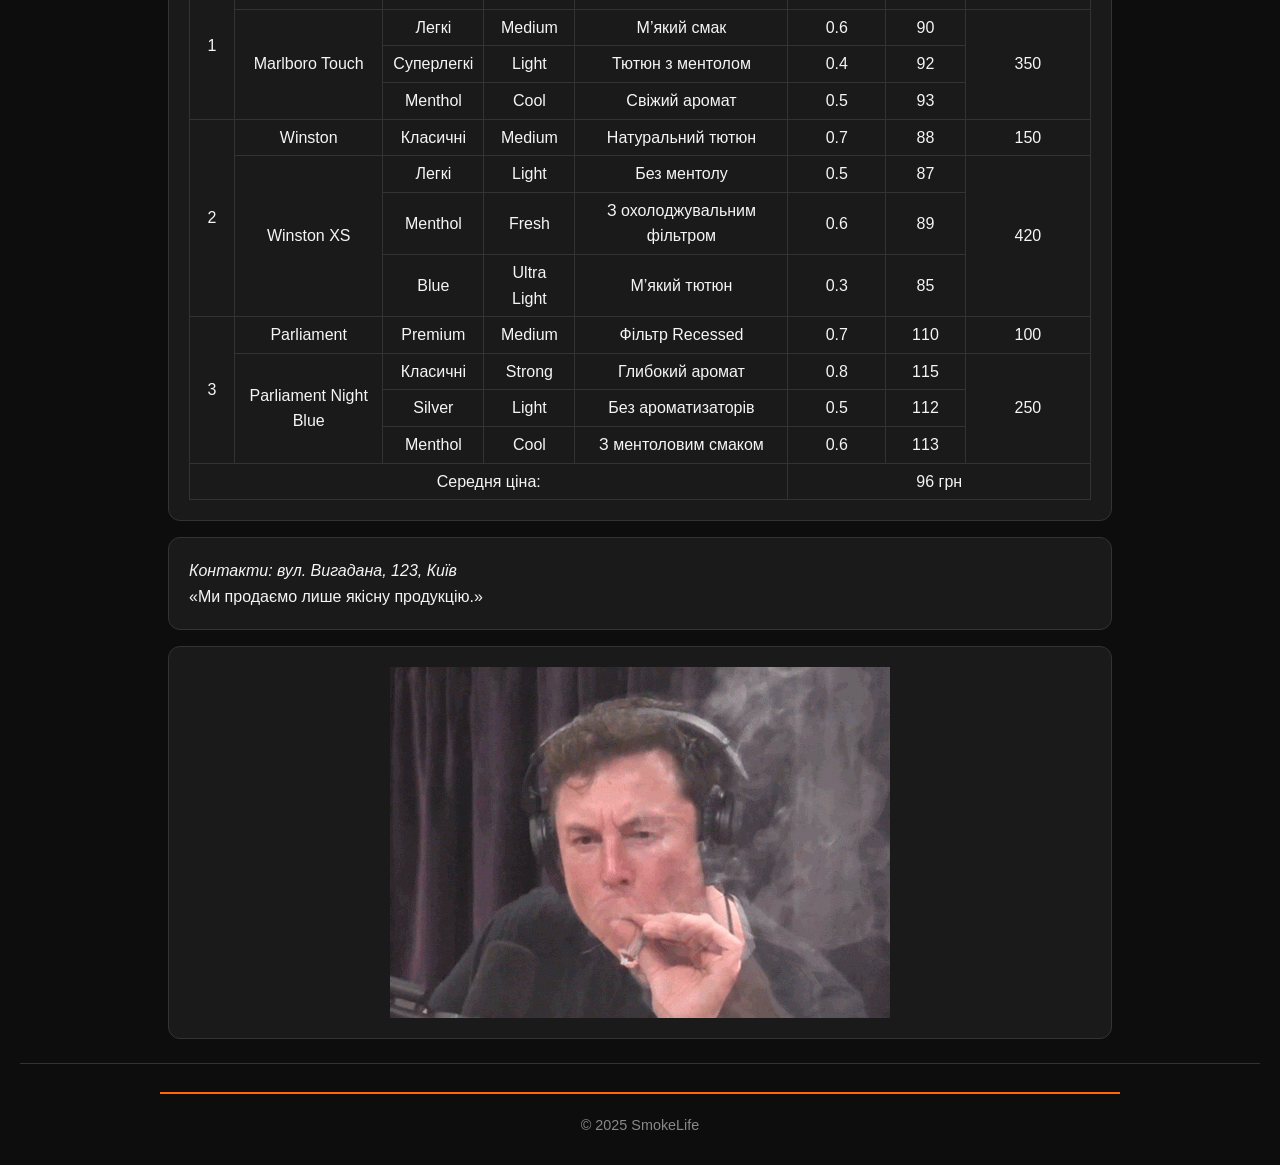
==== commit 8f4fcfd8: "complete lab6" ====
--- a/src/company.html
+++ b/src/company.html
@@ -306,6 +306,8 @@
 		</footer>
 	</div>
 
+	<script src="js/script.js"></script>
+
 </body>
 
 </html>
--- a/src/css/style.css
+++ b/src/css/style.css
@@ -221,6 +221,18 @@
 	font-weight: 600;
 	margin-bottom: 10px;
 	color: var(--color-accent);
+
+	cursor: pointer;
+	transition: 0.15s ease;
+
+	&.mousemove {
+		color: var(--color-text);
+	}
+
+	&.hidden {
+		opacity: 0;
+		pointer-events: none;
+	}
 }
 
 article {
@@ -388,8 +400,9 @@
 
 .gender-options {
 	display: flex;
+	flex-direction: column;
 	gap: 15px;
-	align-items: center;
+	align-items: left;
 
 	input[type='radio'] {
 		display: none;
@@ -516,3 +529,24 @@
 }
 
 /* */
+
+.svg-container {
+	display: flex;
+	justify-content: center;
+	align-items: center;
+	background: #111;
+}
+
+svg {
+	width: 100%;
+	max-width: 660px;
+	height: 100%;
+	display: block;
+
+	text {
+		/* font-size: 0.3rem; */
+		/* font-weight: 600; */
+		font-family: var(--font-main);
+		fill: #fff;
+	}
+}
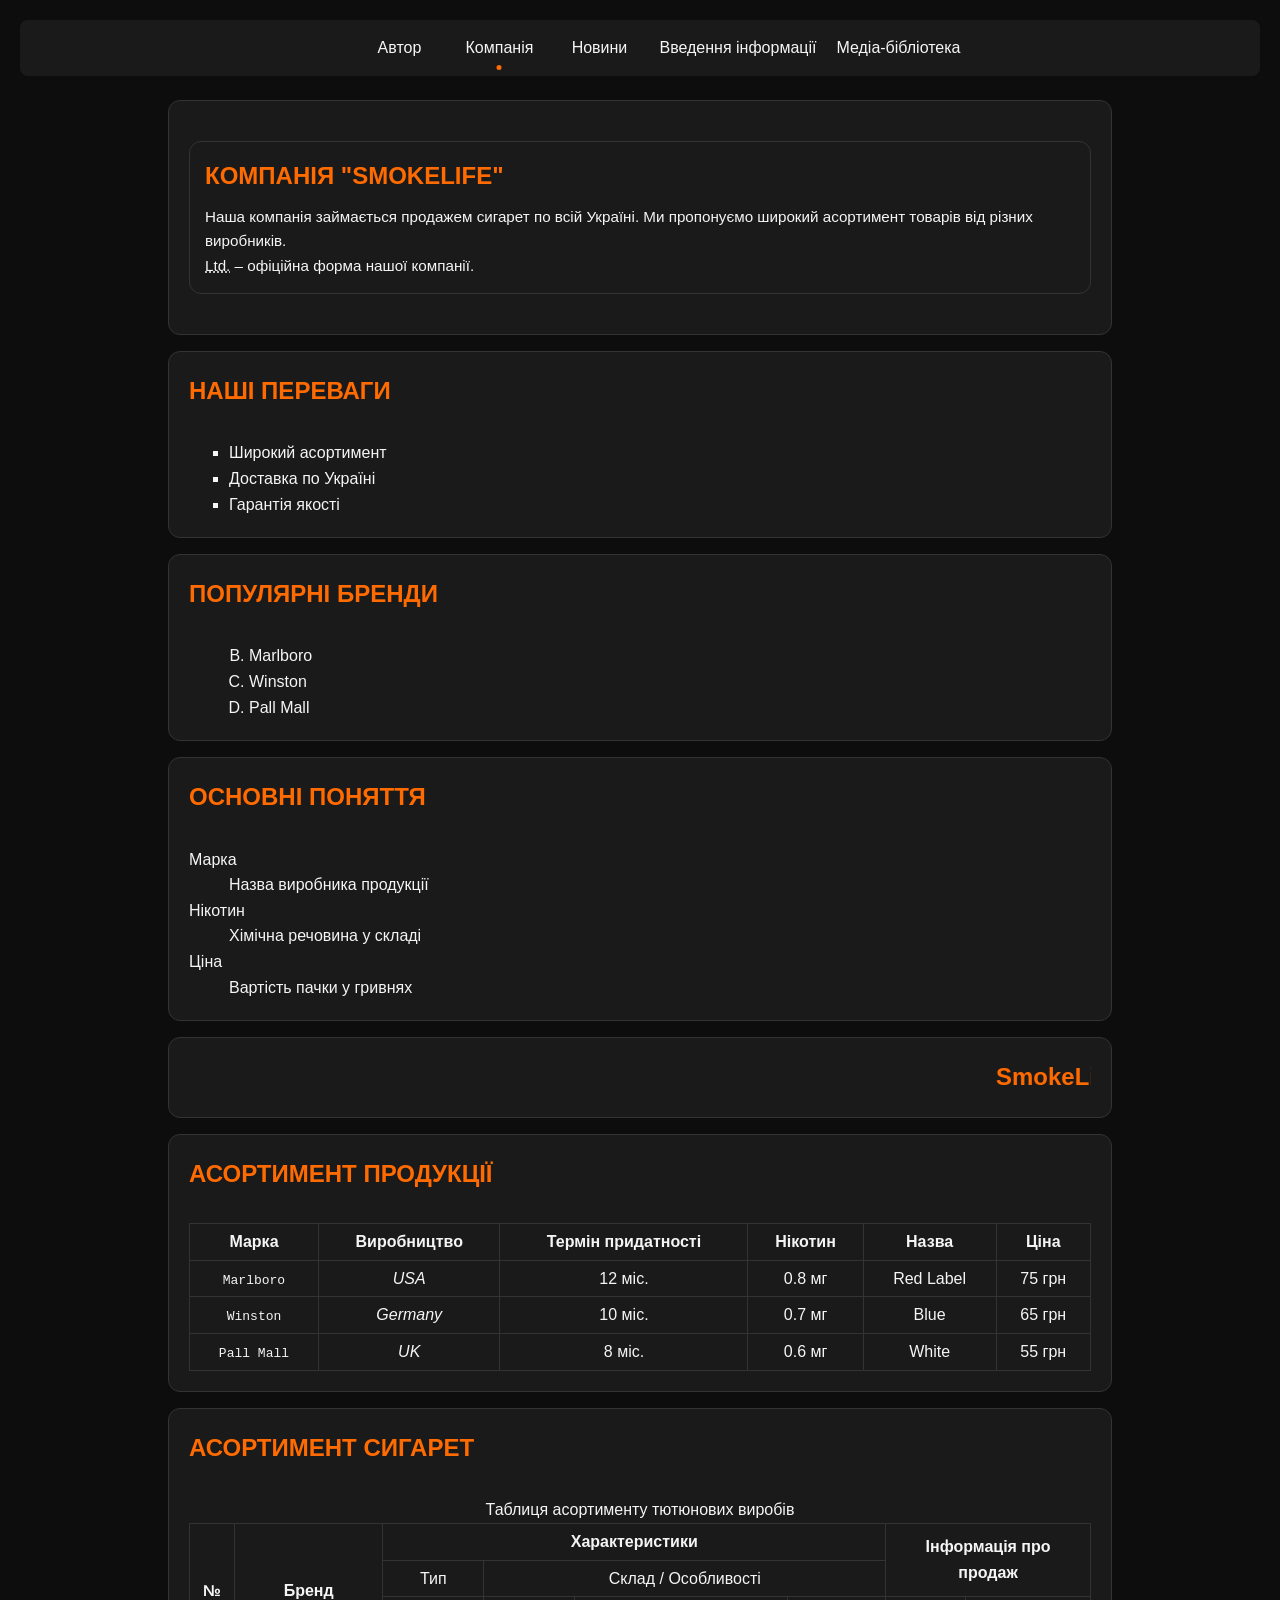
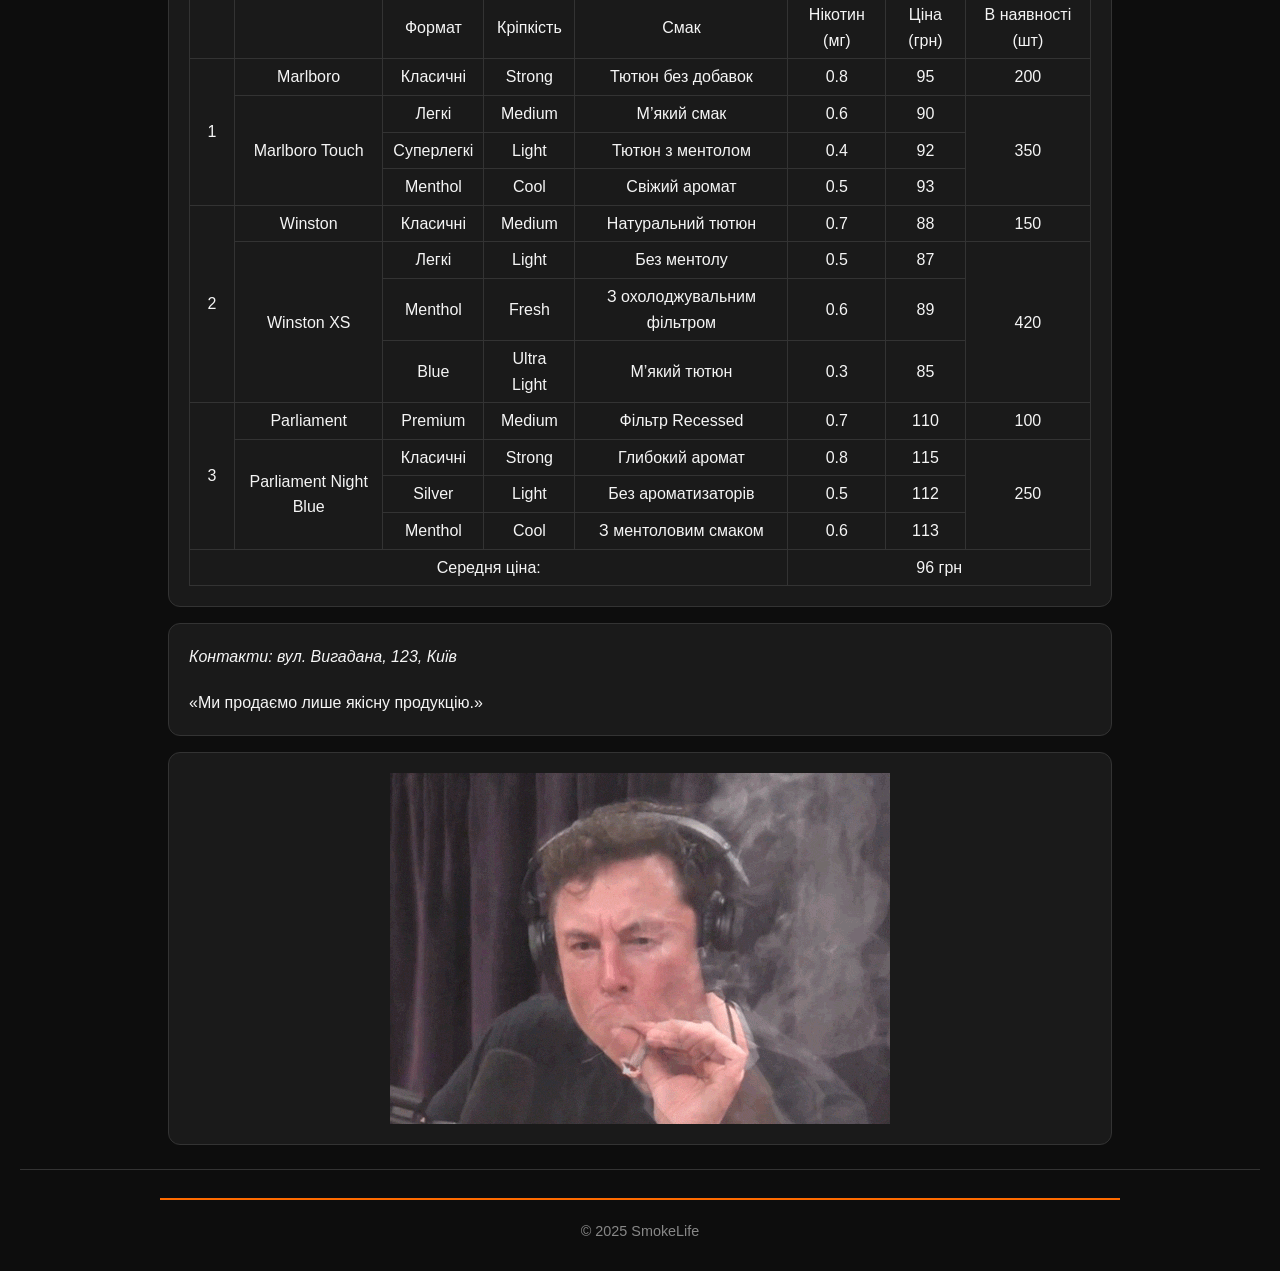
==== commit 5fb9afe5: "complete lab9" ====
--- a/src/company.html
+++ b/src/company.html
@@ -31,6 +31,7 @@
 						<li class="nav-item active"><a href="company.html">Компанія</a></li>
 						<li class="nav-item"><a href="news.html">Новини</a></li>
 						<li class="nav-item"><a href="user.html">Введення інформації</a></li>
+						<li class="nav-item"><a href="media.html">Медіа-бібліотека</a></li>
 					</ul>
 				</nav>
 			</div>
--- a/src/css/style.css
+++ b/src/css/style.css
@@ -528,7 +528,7 @@
 	background: darkorange;
 }
 
-/* */
+/* svg */
 
 .svg-container {
 	display: flex;
@@ -550,3 +550,213 @@
 		fill: #fff;
 	}
 }
+
+/* canvas */
+
+.canvas-container {
+	display: flex;
+	justify-content: center;
+	align-items: center;
+	background: #111;
+}
+
+canvas {
+	width: 100%;
+	max-width: 660px;
+	height: 100%;
+	display: block;
+}
+
+/* media */
+
+/* Медіа-бібліотека */
+section.article,
+section.section {
+	display: flex;
+	flex-direction: column;
+	gap: 20px;
+}
+
+article {
+	padding: 15px;
+	border-radius: var(--border-radius);
+	border: 1px solid var(--color-border);
+	background-color: #1a1a1a;
+	transition: 0.3s ease;
+}
+
+article:hover {
+	border-color: var(--color-accent);
+	box-shadow: 0 0 10px var(--color-accent);
+}
+
+article h3 {
+	margin-bottom: 10px;
+	color: var(--color-accent);
+	font-size: 1.2rem;
+}
+
+article p {
+	color: var(--color-text);
+	font-size: 0.95rem;
+}
+
+/* Аудіо і відео контролери */
+audio,
+video {
+	width: 100%;
+	border-radius: var(--border-radius);
+	outline: none;
+	background-color: #111;
+	box-shadow: 0 0 5px #000;
+}
+
+audio::-webkit-media-controls-panel,
+video::-webkit-media-controls-panel {
+	/* background-color: #222; */
+}
+
+audio::-webkit-media-controls-play-button,
+video::-webkit-media-controls-play-button {
+	background-color: var(--color-accent);
+	border-radius: 50%;
+}
+
+audio::-moz-range-track,
+video::-moz-range-track {
+	background-color: #222;
+}
+
+audio::-moz-range-thumb,
+video::-moz-range-thumb {
+	background-color: var(--color-accent);
+	border-radius: 50%;
+}
+
+/* Форма додавання медіа */
+form {
+	display: flex;
+	flex-direction: column;
+	gap: 15px;
+}
+
+form label {
+	font-weight: 500;
+	color: var(--color-text);
+}
+
+form select,
+form input[type='text'],
+form input[type='file'] {
+	width: 100%;
+	padding: 8px 12px;
+	border-radius: var(--border-radius);
+	border: 1px solid var(--color-border);
+	background-color: #0d0d0d;
+	color: var(--color-text);
+	font-size: 1rem;
+	transition: 0.3s ease;
+}
+
+form select:focus,
+form input[type='text']:focus,
+form input[type='file']:focus {
+	border-color: var(--color-accent);
+	box-shadow: 0 0 5px var(--color-accent);
+}
+
+form button {
+	background-color: var(--color-accent);
+	color: #fff;
+	font-weight: 500;
+	border: none;
+	border-radius: var(--border-radius);
+	padding: 10px 15px;
+	cursor: pointer;
+	transition: 0.3s ease;
+}
+
+form button:hover {
+	opacity: 0.9;
+}
+
+/* Адаптивність для відео */
+@media (max-width: 768px) {
+	article {
+		padding: 10px;
+	}
+	article h3 {
+		font-size: 1rem;
+	}
+}
+
+.media-player-section {
+	display: flex;
+	flex-direction: column;
+	align-items: center;
+	gap: 20px;
+}
+
+.media-toggle {
+	display: flex;
+	gap: 10px;
+}
+
+.media-toggle button {
+	padding: 8px 20px;
+	border-radius: var(--border-radius);
+	border: 1px solid var(--color-border);
+	background-color: #1a1a1a;
+	color: var(--color-text);
+	cursor: pointer;
+	font-weight: 500;
+	transition: 0.3s ease;
+}
+
+.media-toggle button.active {
+	background-color: var(--color-accent);
+	color: #fff;
+}
+
+.media-display {
+	width: 100%;
+	max-width: 500px;
+	display: flex;
+	justify-content: center;
+	align-items: center;
+	position: relative;
+}
+
+.cover,
+.video-wrapper {
+	width: 100%;
+	border-radius: var(--border-radius);
+	display: none;
+}
+
+.cover.active,
+.video-wrapper.active {
+	display: block;
+}
+
+.control-center {
+	width: 100%;
+	max-width: 500px;
+	display: flex;
+	gap: 10px;
+	align-items: center;
+	justify-content: center;
+}
+
+.control-center button {
+	padding: 8px 12px;
+	border-radius: var(--border-radius);
+	border: none;
+	background-color: var(--color-accent);
+	color: #fff;
+	cursor: pointer;
+}
+
+.control-center input[type='range'] {
+	flex: 1;
+}
